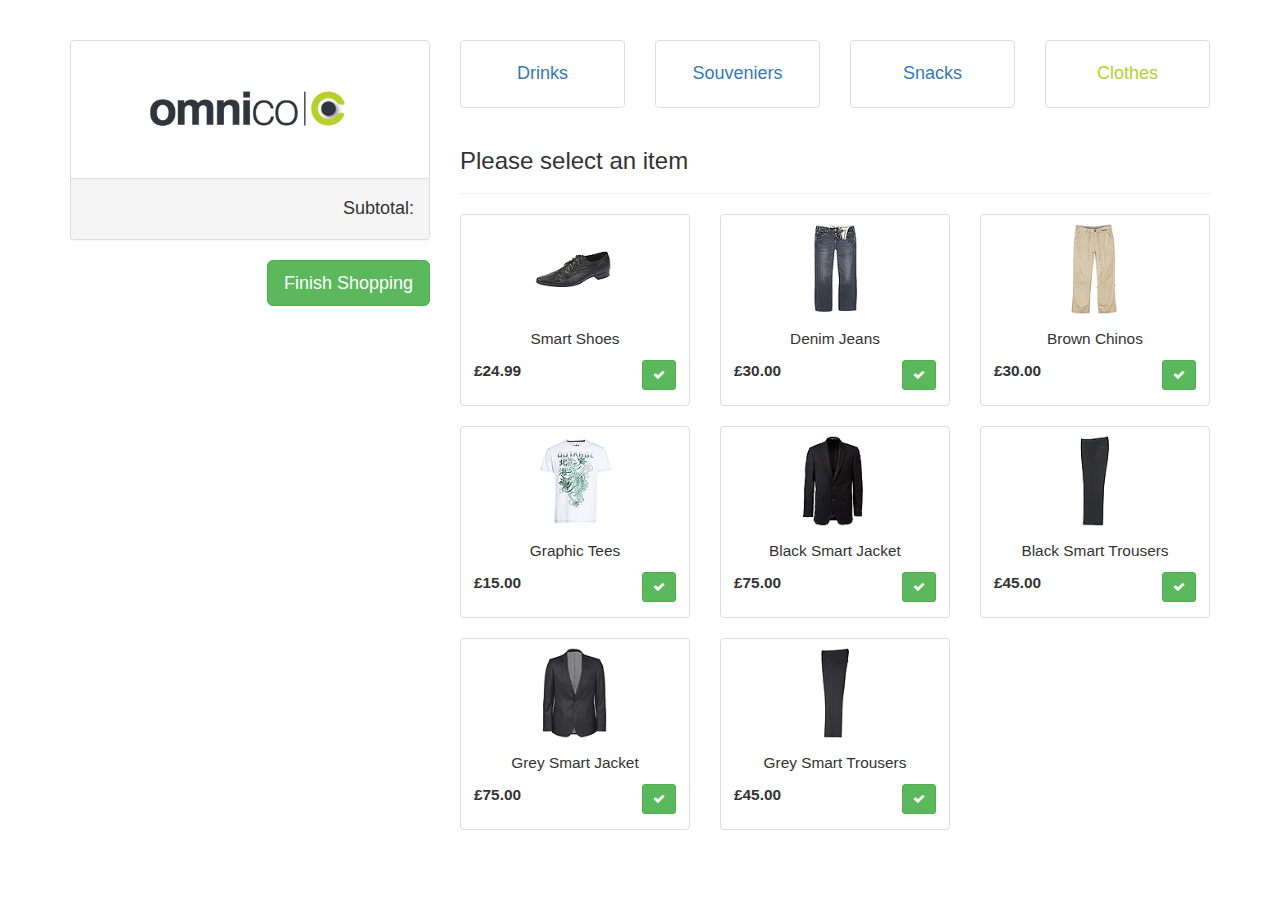
==== clothes.html @ c6262fa6 "simple cart files commit" ====
<!DOCTYPE html>
<html lang="en">

<head>
    <meta charset="utf-8">
    <meta http-equiv="X-UA-Compatible" content="IE=edge;chrome=1" />
    <meta name="viewport" content="width=device-width, initial-scale=1">
    <!-- The above 3 meta tags *must* come first in the head; any other head content must come *after* these tags -->
    <title>POS Product Categories</title>

    <!-- Bootstrap -->
    <link href="https://maxcdn.bootstrapcdn.com/font-awesome/4.7.0/css/font-awesome.min.css" rel="stylesheet" integrity="sha384-wvfXpqpZZVQGK6TAh5PVlGOfQNHSoD2xbE+QkPxCAFlNEevoEH3Sl0sibVcOQVnN" crossorigin="anonymous">
    <link href="css/bootstrap.min.css" rel="stylesheet">
    <link href="./assets/css/styles.css" rel="stylesheet">

    <!-- HTML5 shim and Respond.js for IE8 support of HTML5 elements and media queries -->
    <!-- WARNING: Respond.js doesn't work if you view the page via file:// -->
    <!--[if lt IE 9]>
      <script src="https://oss.maxcdn.com/html5shiv/3.7.3/html5shiv.min.js"></script>
      <script src="https://oss.maxcdn.com/respond/1.4.2/respond.min.js"></script>
    <![endif]-->
</head>

<body>
    <div class="container">
        <!--<div class="row m-top" id="bread_nav">
            <div class="col-sm-12">
                <ol class="breadcrumb">
                    <li><a href="index.html">Categories</a></li>
                    <li class="active">Clothes</li>
                </ol>
            </div>
        </div>-->
        <div class="row m-top" id="item_cat">
            <div class="col-md-4 col-sm-5">
                <div class="panel panel-default">
                    <div class="panel-body">
                        <img src="./assets/imgs/products/logo.png" alt="" class="receipt_img img-responsive">

                        <div class="row">
                            <div class="cart_list" id="cart_data"></div>
                        </div>
                    </div>
                    <div class="panel-footer">
                        <h4 style="text-align: right;">
                            Subtotal: <span class="total"></span>
                        </h4>
                    </div>
                </div>
                <div class="row">
                    <div class="col-sm-12">
                        <button class="btn btn-success btn-lg pull-right" onclick="finishShopping()">Finish Shopping</button>
                    </div>
                </div>
            </div>
            <div class="col-md-8 col-sm-7">
                <div class="row">
                    <div class="col-md-3 col-sm-4">
                        <div class="thumbnail">
                            <div class="caption">
                                <a href="drinks.html" class="cat_title">
                                    <h4>Drinks</h4>
                                </a>
                            </div>
                        </div>
                    </div>
                    <div class="col-md-3 col-sm-4">
                        <div class="thumbnail">
                            <div class="caption">
                                <a href="#" class="cat_title">
                                    <h4>Souveniers</h4>
                                </a>
                            </div>
                        </div>
                    </div>
                    <div class="col-md-3 col-sm-4">
                        <div class="thumbnail">
                            <div class="caption">
                                <a href="snacks.html" class="cat_title">
                                    <h4>Snacks</h4>
                                </a>
                            </div>
                        </div>
                    </div>
                    <div class="col-md-3 col-sm-4">
                        <div class="thumbnail">
                            <div class="caption">
                                <a href="clothes.html" class="cat_title" id="">
                                    <h4>Clothes</h4>
                                </a>
                            </div>
                        </div>
                    </div>
                </div>
                <div class="page-header">
                    <h3>Please select an item</h3>
                </div>

                <div class="row">
                    <div id="clothes_list"></div>
                </div>
            </div>
        </div>
        <div class="row" id="xml_gen">
            <div id="xml_data"></div>
            <!--<button class="btn btn-primary btn-lg" onclick="goback()" id="back-btn">Go back</button>-->
        </div>
    </div>

    <!-- jQuery (necessary for Bootstrap's JavaScript plugins) -->
    <script src="https://ajax.googleapis.com/ajax/libs/jquery/3.1.1/jquery.min.js"></script>
    <!-- Include all compiled plugins (below), or include individual files as needed -->
    <script src="js/bootstrap.min.js"></script>
    <script src="./assets/js/items.js"></script>
    <script src="./assets/js/add.js"></script>
</body>

</html>
---- assets/css/styles.css ----
.receipt_img {
    margin: 0 auto;
    display: block;
}

.cat_title {
    text-align: center;
}

.cart_col {
    position: relative;
}

.fixed {
    position: fixed;
    width: 19%;
}

.price {
    font-weight: 700;
    font-size: 1.1em;
}

.item-name {
    text-align: center;
    font-size: 1.1em;
}

.m-top {
    margin-top: 40px;
}

.active-url {
    color: #B7D02E;
}

.image {
    position: relative;
    overflow: hidden;
    padding-bottom: 100px;
}

.image img {
    position: absolute;
    max-width: 100%;
    max-height: 100%;
    top: 50%;
    left: 50%;
    transform: translateX(-50%) translateY(-50%);
}


/* Bootstrap override */

.page-header {
    margin: 0px 0 20px;
}
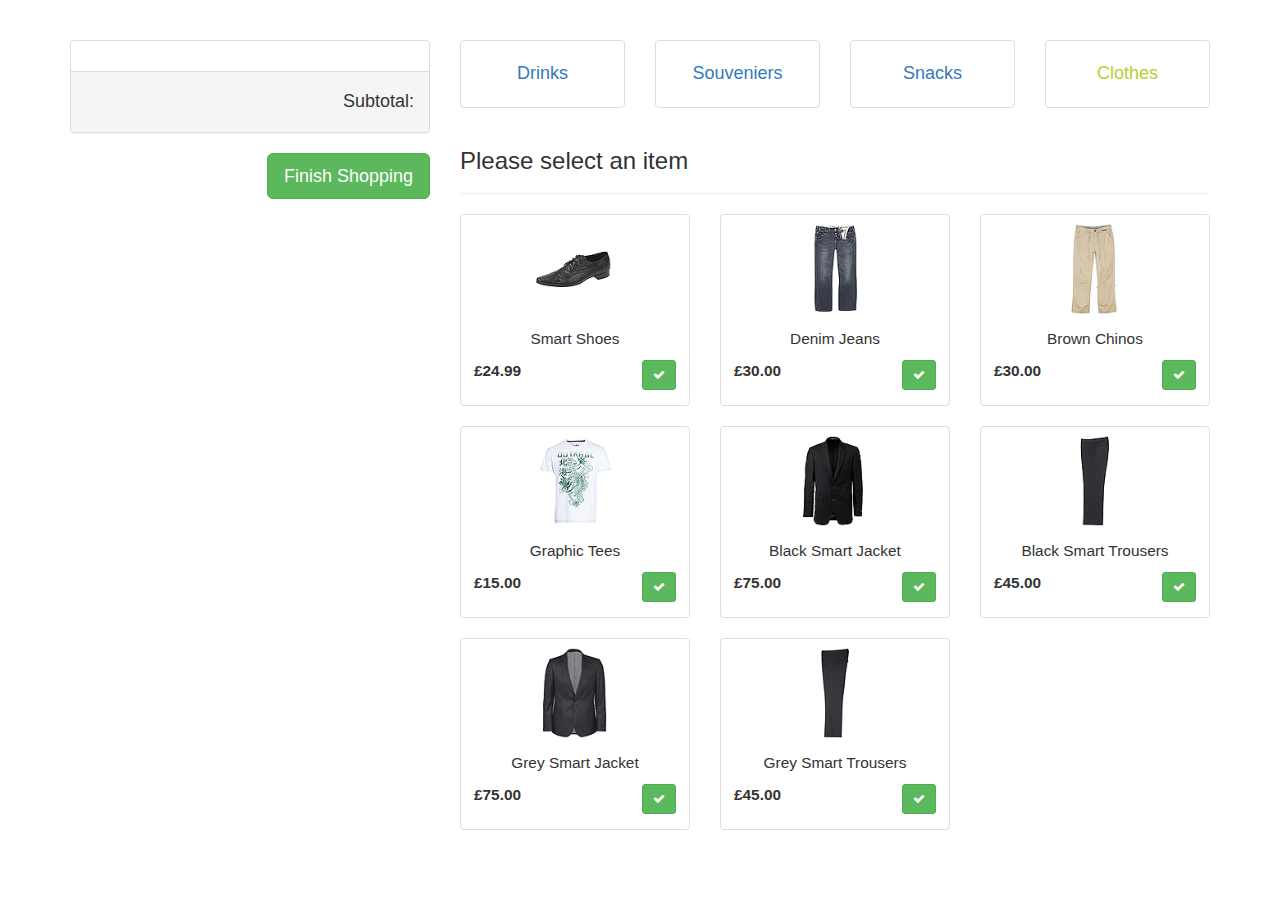
==== commit 3946c77a: "remove omni logo" ====
--- a/clothes.html
+++ b/clothes.html
@@ -23,20 +23,10 @@
 
 <body>
     <div class="container">
-        <!--<div class="row m-top" id="bread_nav">
-            <div class="col-sm-12">
-                <ol class="breadcrumb">
-                    <li><a href="index.html">Categories</a></li>
-                    <li class="active">Clothes</li>
-                </ol>
-            </div>
-        </div>-->
         <div class="row m-top" id="item_cat">
             <div class="col-md-4 col-sm-5">
                 <div class="panel panel-default">
                     <div class="panel-body">
-                        <img src="./assets/imgs/products/logo.png" alt="" class="receipt_img img-responsive">
-
                         <div class="row">
                             <div class="cart_list" id="cart_data"></div>
                         </div>
